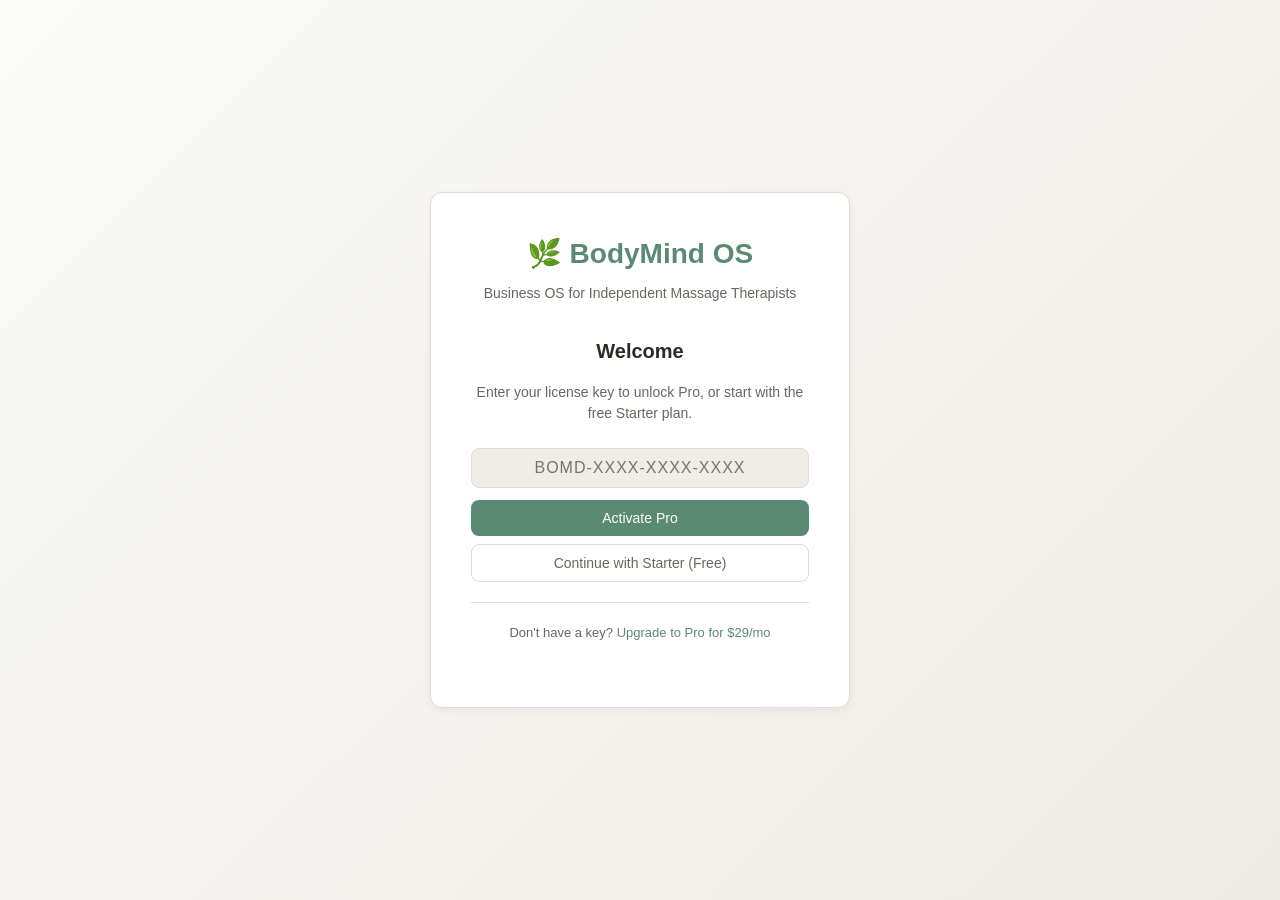
==== app/index.html @ 9bf980d1 "bodymind-os: landing upgrade + Stripe webhook fulfillment + Vercel deployment config" ====
<!DOCTYPE html>
<html lang="en">
<head>
  <meta charset="UTF-8">
  <meta name="viewport" content="width=device-width, initial-scale=1.0">
  <title>BodyMind OS</title>
  <link rel="stylesheet" href="../styles.css">
</head>
<body>
  <!-- Splash / License Gate -->
  <div id="splash">
    <div class="splash-card">
      <div class="splash-logo">🌿 BodyMind OS</div>
      <div class="splash-tagline">Business OS for Independent Massage Therapists</div>

      <div id="splash-content">
        <h2>Welcome</h2>
        <p>Enter your license key to unlock Pro, or start with the free Starter plan.</p>
        <div id="splash-error" class="splash-error hidden"></div>
        <input type="text" id="license-key" placeholder="BOMD-XXXX-XXXX-XXXX" style="text-align:center; font-size:16px; letter-spacing:1px;">
        <button class="btn btn-primary btn-full" id="btn-activate" style="margin-top:12px;">Activate Pro</button>
        <button class="btn btn-ghost btn-full" id="btn-free-tier" style="margin-top:8px;">Continue with Starter (Free)</button>
      </div>

      <div id="splash-upgrade-info" class="hidden" style="margin-top:20px; padding-top:20px; border-top:1px solid var(--border);">
        <p style="font-size:13px; color:var(--text-muted);">Don't have a key? <a href="../#pricing">Upgrade to Pro for $29/mo</a></p>
      </div>
    </div>
  </div>

  <!-- Main App -->
  <div id="app">
    <header class="app-header">
      <div class="app-header-logo">🌿 BodyMind OS</div>
      <div class="header-right">
        <span id="tier-badge" class="tier-badge tier-free">Starter</span>
        <button class="btn btn-sm btn-ghost" id="btn-settings">⚙️</button>
      </div>
    </header>

    <nav class="bottom-nav">
      <button class="nav-item active" data-tab="dashboard">
        <span class="nav-icon">📊</span>
        <span>Dashboard</span>
      </button>
      <button class="nav-item" data-tab="calendar">
        <span class="nav-icon">📅</span>
        <span>Calendar</span>
      </button>
      <button class="nav-item" data-tab="clients">
        <span class="nav-icon">👥</span>
        <span>Clients</span>
      </button>
      <button class="nav-item" data-tab="notes">
        <span class="nav-icon">📝</span>
        <span>Notes</span>
      </button>
      <button class="nav-item" data-tab="intake">
        <span class="nav-icon">📋</span>
        <span>Intake</span>
      </button>
      <button class="nav-item" data-tab="ce">
        <span class="nav-icon">🎓</span>
        <span>CE</span>
      </button>
    </nav>

    <div id="app-content">
      <!-- Content rendered by JS -->
    </div>
  </div>

  <!-- Toast -->
  <div id="toast" class="toast"></div>

  <script src="state.js"></script>
  <script src="license.js"></script>
  <script src="clients.js"></script>
  <script src="calendar.js"></script>
  <script src="intake.js"></script>
  <script src="notes.js"></script>
  <script src="ce-tracker.js"></script>
  <script src="dashboard.js"></script>
  <script src="app.js"></script>
</body>
</html>
---- styles.css ----
/* BodyMind OS — App Stylesheet */
:root {
  --bg: #fafaf8;
  --bg-card: #ffffff;
  --bg-section: #f5f3ef;
  --bg-input: #f0ede7;
  --border: #e0dcd4;
  --border-light: #ece8e0;
  --text: #2d2a26;
  --text-muted: #6b6560;
  --text-dim: #9a948c;
  --primary: #5b8a72;
  --primary-hover: #4a7360;
  --primary-bg: rgba(91, 138, 114, 0.1);
  --accent: #c4915e;
  --accent-hover: #b07d4a;
  --accent-bg: rgba(196, 145, 94, 0.1);
  --success: #5b8a72;
  --success-bg: rgba(91, 138, 114, 0.12);
  --warning: #d4a04a;
  --warning-bg: rgba(212, 160, 74, 0.12);
  --danger: #c45c5c;
  --danger-bg: rgba(196, 92, 92, 0.12);
  --radius: 12px;
  --radius-sm: 8px;
  --shadow: 0 2px 8px rgba(0,0,0,0.06);
  --font: -apple-system, BlinkMacSystemFont, 'Segoe UI', Roboto, sans-serif;
}

* { box-sizing: border-box; margin: 0; padding: 0; }

body {
  font-family: var(--font);
  background: var(--bg);
  color: var(--text);
  line-height: 1.5;
  min-height: 100vh;
}

a { color: var(--primary); text-decoration: none; }
a:hover { color: var(--primary-hover); }

/* Splash / License Gate */
#splash {
  min-height: 100vh;
  display: flex;
  align-items: center;
  justify-content: center;
  padding: 24px;
  background: linear-gradient(135deg, #fafaf8 0%, #eeebe4 100%);
}

.splash-card {
  background: var(--bg-card);
  border: 1px solid var(--border);
  border-radius: var(--radius);
  padding: 40px;
  max-width: 420px;
  width: 100%;
  text-align: center;
  box-shadow: var(--shadow);
}

.splash-logo {
  font-size: 28px;
  font-weight: 700;
  color: var(--primary);
  margin-bottom: 8px;
}

.splash-tagline {
  font-size: 14px;
  color: var(--text-muted);
  margin-bottom: 32px;
}

.splash-card h2 {
  font-size: 20px;
  font-weight: 600;
  margin-bottom: 16px;
}

.splash-card p {
  font-size: 14px;
  color: var(--text-muted);
  margin-bottom: 24px;
}

.splash-error {
  color: var(--danger);
  font-size: 13px;
  margin-bottom: 16px;
}

/* Buttons */
.btn {
  display: inline-flex;
  align-items: center;
  justify-content: center;
  gap: 6px;
  padding: 10px 20px;
  border: none;
  border-radius: var(--radius-sm);
  font-size: 14px;
  font-weight: 500;
  cursor: pointer;
  transition: all 0.15s;
  font-family: var(--font);
}

.btn-primary {
  background: var(--primary);
  color: white;
}
.btn-primary:hover { background: var(--primary-hover); }

.btn-ghost {
  background: transparent;
  color: var(--text-muted);
  border: 1px solid var(--border);
}
.btn-ghost:hover { background: var(--bg-section); color: var(--text); }

.btn-accent {
  background: var(--accent);
  color: white;
}
.btn-accent:hover { background: var(--accent-hover); }

.btn-danger {
  background: var(--danger-bg);
  color: var(--danger);
}
.btn-danger:hover { background: var(--danger); color: white; }

.btn-sm { padding: 6px 12px; font-size: 12px; }
.btn-full { width: 100%; }
.btn:disabled { opacity: 0.5; cursor: not-allowed; }

/* Forms */
label {
  display: block;
  margin-bottom: 16px;
  font-size: 13px;
  color: var(--text-muted);
  font-weight: 500;
}

input[type="text"],
input[type="email"],
input[type="password"],
input[type="tel"],
input[type="number"],
input[type="date"],
input[type="time"],
textarea,
select {
  width: 100%;
  padding: 10px 12px;
  background: var(--bg-input);
  border: 1px solid var(--border);
  border-radius: var(--radius-sm);
  font-size: 14px;
  color: var(--text);
  font-family: var(--font);
  transition: border-color 0.15s;
}

input:focus, textarea:focus, select:focus {
  outline: none;
  border-color: var(--primary);
}

textarea { resize: vertical; min-height: 80px; }

.form-group {
  margin-bottom: 16px;
}

.form-row {
  display: grid;
  grid-template-columns: 1fr 1fr;
  gap: 12px;
}

.form-hint {
  font-size: 12px;
  color: var(--text-dim);
  margin-top: 4px;
}

/* App Layout */
#app {
  display: none;
  min-height: 100vh;
}

#app.visible {
  display: block;
}

.app-header {
  display: flex;
  align-items: center;
  justify-content: space-between;
  padding: 16px 24px;
  background: var(--bg-card);
  border-bottom: 1px solid var(--border);
  position: sticky;
  top: 0;
  z-index: 100;
}

.app-header-logo {
  font-size: 18px;
  font-weight: 700;
  color: var(--primary);
}

.header-right {
  display: flex;
  align-items: center;
  gap: 12px;
}

.tier-badge {
  padding: 4px 10px;
  border-radius: 12px;
  font-size: 11px;
  font-weight: 600;
}

.tier-free {
  background: var(--bg-section);
  color: var(--text-muted);
}

.tier-pro, .tier-studio {
  background: var(--primary-bg);
  color: var(--primary);
}

/* Bottom Nav */
.bottom-nav {
  position: fixed;
  bottom: 0;
  left: 0;
  right: 0;
  display: flex;
  background: var(--bg-card);
  border-top: 1px solid var(--border);
  z-index: 100;
}

.nav-item {
  flex: 1;
  display: flex;
  flex-direction: column;
  align-items: center;
  gap: 2px;
  padding: 10px 0;
  background: none;
  border: none;
  font-size: 11px;
  color: var(--text-dim);
  cursor: pointer;
  font-family: var(--font);
  transition: color 0.15s;
}

.nav-item.active {
  color: var(--primary);
}

.nav-item .nav-icon {
  font-size: 20px;
}

/* Content Area */
#app-content {
  padding: 24px 24px 80px;
  max-width: 800px;
  margin: 0 auto;
}

/* Cards */
.card {
  background: var(--bg-card);
  border: 1px solid var(--border);
  border-radius: var(--radius);
  padding: 20px;
  margin-bottom: 16px;
}

.card-header {
  display: flex;
  align-items: center;
  justify-content: space-between;
  margin-bottom: 12px;
}

.card-title {
  font-size: 16px;
  font-weight: 600;
}

.card-subtitle {
  font-size: 13px;
  color: var(--text-muted);
}

/* Page titles */
.page-title {
  font-size: 24px;
  font-weight: 700;
  margin-bottom: 4px;
}

.page-subtitle {
  font-size: 14px;
  color: var(--text-muted);
  margin-bottom: 24px;
}

/* Client list */
.client-item {
  display: flex;
  align-items: center;
  justify-content: space-between;
  padding: 14px 0;
  border-bottom: 1px solid var(--border-light);
}

.client-item:last-child { border-bottom: none; }

.client-name {
  font-weight: 500;
  font-size: 14px;
}

.client-meta {
  font-size: 12px;
  color: var(--text-dim);
}

/* Calendar */
.calendar-grid {
  display: grid;
  grid-template-columns: repeat(7, 1fr);
  gap: 4px;
  margin-bottom: 20px;
}

.calendar-day-header {
  text-align: center;
  font-size: 11px;
  font-weight: 600;
  color: var(--text-dim);
  padding: 8px 0;
}

.calendar-day {
  aspect-ratio: 1;
  display: flex;
  align-items: center;
  justify-content: center;
  font-size: 13px;
  border-radius: var(--radius-sm);
  cursor: pointer;
  position: relative;
}

.calendar-day:hover { background: var(--bg-section); }

.calendar-day.today {
  background: var(--primary-bg);
  color: var(--primary);
  font-weight: 600;
}

.calendar-day.has-events::after {
  content: '';
  position: absolute;
  bottom: 4px;
  width: 4px;
  height: 4px;
  background: var(--primary);
  border-radius: 50%;
}

.calendar-day.empty {
  cursor: default;
}

.appointment-item {
  display: flex;
  align-items: center;
  gap: 12px;
  padding: 12px 0;
  border-bottom: 1px solid var(--border-light);
}

.appointment-time {
  font-weight: 600;
  font-size: 13px;
  min-width: 60px;
}

.appointment-info { flex: 1; }

.appointment-client {
  font-weight: 500;
  font-size: 14px;
}

.appointment-type {
  font-size: 12px;
  color: var(--text-dim);
}

/* Intake form */
.intake-section {
  margin-bottom: 24px;
}

.intake-section h3 {
  font-size: 15px;
  font-weight: 600;
  margin-bottom: 12px;
  padding-bottom: 8px;
  border-bottom: 1px solid var(--border-light);
}

.checkbox-group {
  display: flex;
  flex-wrap: wrap;
  gap: 8px;
  margin-bottom: 12px;
}

.checkbox-item {
  display: flex;
  align-items: center;
  gap: 6px;
  padding: 8px 12px;
  background: var(--bg-input);
  border-radius: var(--radius-sm);
  font-size: 13px;
  cursor: pointer;
}

.checkbox-item input { width: auto; }

.checkbox-item.danger {
  background: var(--danger-bg);
  color: var(--danger);
}

.contraindication-alert {
  background: var(--danger-bg);
  border: 1px solid var(--danger);
  border-radius: var(--radius-sm);
  padding: 12px 16px;
  margin-bottom: 16px;
  font-size: 13px;
  display: flex;
  align-items: flex-start;
  gap: 10px;
}

.contraindication-alert .alert-icon {
  font-size: 18px;
  flex-shrink: 0;
}

/* Session notes */
.soap-grid {
  display: grid;
  grid-template-columns: 1fr 1fr;
  gap: 12px;
}

.soap-section {
  background: var(--bg-input);
  border-radius: var(--radius-sm);
  padding: 12px;
}

.soap-section h4 {
  font-size: 12px;
  font-weight: 700;
  text-transform: uppercase;
  letter-spacing: 0.5px;
  color: var(--primary);
  margin-bottom: 8px;
}

.soap-section textarea {
  background: transparent;
  border: none;
  padding: 0;
  min-height: 60px;
}

/* CE Tracker */
.ce-progress {
  background: var(--bg-input);
  border-radius: var(--radius-sm);
  height: 12px;
  overflow: hidden;
  margin: 8px 0;
}

.ce-progress-bar {
  height: 100%;
  background: var(--primary);
  border-radius: var(--radius-sm);
  transition: width 0.3s;
}

.ce-stat {
  display: flex;
  justify-content: space-between;
  font-size: 13px;
  color: var(--text-muted);
}

/* Dashboard stats */
.stats-grid {
  display: grid;
  grid-template-columns: repeat(auto-fit, minmax(150px, 1fr));
  gap: 12px;
  margin-bottom: 24px;
}

.stat-card {
  background: var(--bg-card);
  border: 1px solid var(--border);
  border-radius: var(--radius);
  padding: 16px;
  text-align: center;
}

.stat-value {
  font-size: 24px;
  font-weight: 700;
  color: var(--primary);
}

.stat-label {
  font-size: 12px;
  color: var(--text-muted);
  margin-top: 4px;
}

/* Upgrade banner */
.upgrade-banner {
  background: var(--accent-bg);
  border: 1px solid var(--accent);
  border-radius: var(--radius);
  padding: 16px 20px;
  margin-bottom: 20px;
  display: flex;
  align-items: center;
  justify-content: space-between;
  gap: 16px;
}

.upgrade-banner p {
  font-size: 14px;
  color: var(--text);
}

/* Empty state */
.empty-state {
  text-align: center;
  padding: 48px 24px;
  color: var(--text-dim);
}

.empty-state .empty-icon {
  font-size: 40px;
  margin-bottom: 12px;
}

.empty-state p {
  font-size: 14px;
  margin-bottom: 16px;
}

/* Toast */
.toast {
  position: fixed;
  bottom: 80px;
  left: 50%;
  transform: translateX(-50%);
  background: var(--text);
  color: var(--bg);
  padding: 10px 20px;
  border-radius: var(--radius-sm);
  font-size: 13px;
  z-index: 200;
  opacity: 0;
  transition: opacity 0.3s;
  pointer-events: none;
}

.toast.visible {
  opacity: 1;
}

/* Badge */
.badge {
  display: inline-block;
  padding: 2px 8px;
  border-radius: 10px;
  font-size: 11px;
  font-weight: 600;
}

.badge-success { background: var(--success-bg); color: var(--success); }
.badge-warning { background: var(--warning-bg); color: var(--warning); }
.badge-danger { background: var(--danger-bg); color: var(--danger); }

/* Responsive */
@media (min-width: 768px) {
  .bottom-nav {
    position: static;
    border-top: none;
    border-bottom: 1px solid var(--border);
    background: transparent;
    padding: 0 24px;
    gap: 0;
  }

  .nav-item {
    flex-direction: row;
    gap: 6px;
    padding: 10px 16px;
    font-size: 13px;
    border-bottom: 2px solid transparent;
  }

  .nav-item.active {
    border-bottom-color: var(--primary);
  }

  #app-content {
    padding-bottom: 24px;
  }
}

.hidden { display: none !important; }
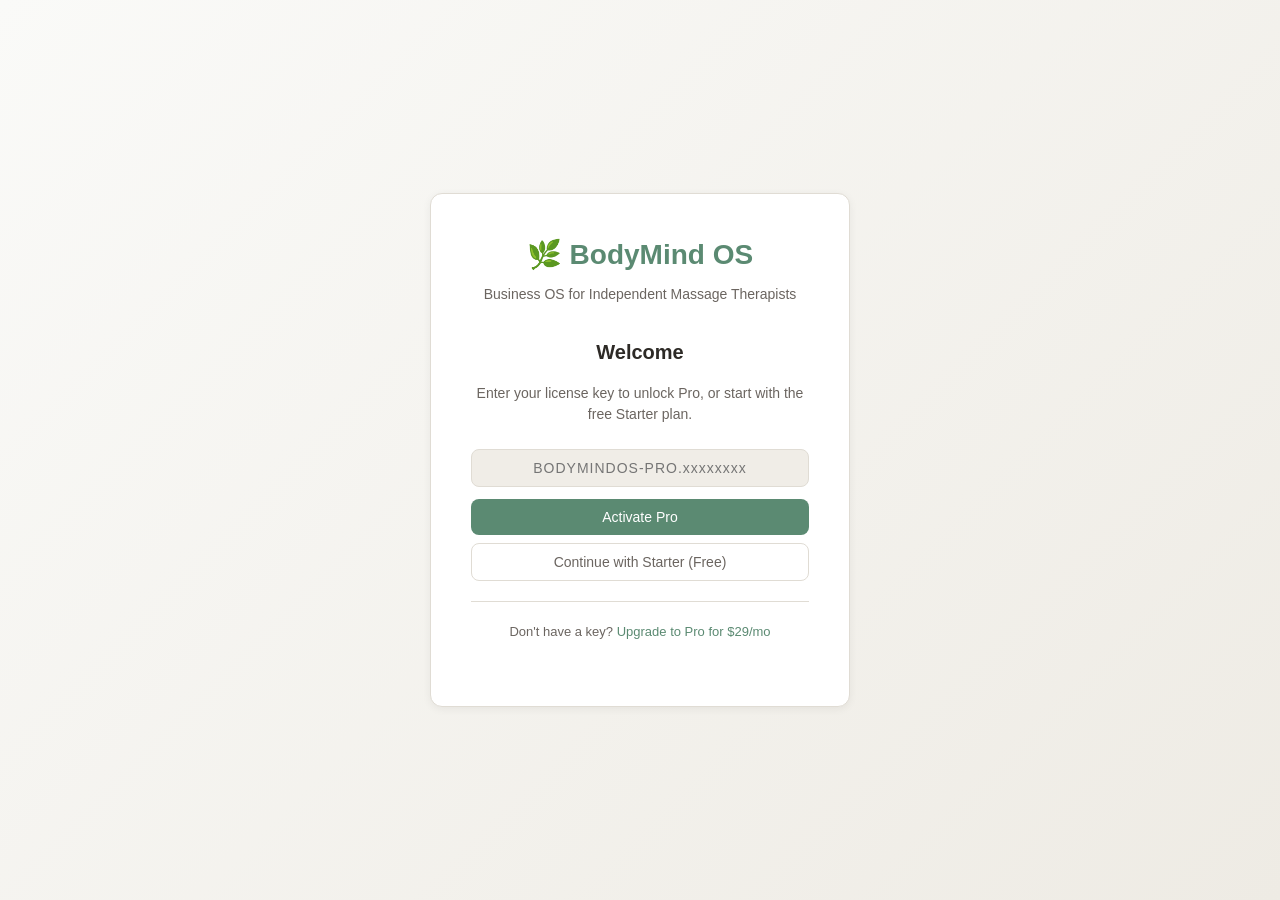
==== commit c06d7f76: "[RP] Wire real ECDSA verifier to splash — validateLicenseKey returns false, site not deployed yet" ====
--- a/app/index.html
+++ b/app/index.html
@@ -5,6 +5,10 @@
   <meta name="viewport" content="width=device-width, initial-scale=1.0">
   <title>BodyMind OS</title>
   <link rel="stylesheet" href="../styles.css">
+<!-- Plausible analytics -->
+  <!-- Vercel Analytics (free, works on *.vercel.app) -->
+  <script>window.va = window.va || function () { (window.vaq = window.vaq || []).push(arguments); };</script>
+  <script defer src="/_vercel/insights/script.js"></script>
 </head>
 <body>
   <!-- Splash / License Gate -->
@@ -17,7 +21,7 @@
         <h2>Welcome</h2>
         <p>Enter your license key to unlock Pro, or start with the free Starter plan.</p>
         <div id="splash-error" class="splash-error hidden"></div>
-        <input type="text" id="license-key" placeholder="BOMD-XXXX-XXXX-XXXX" style="text-align:center; font-size:16px; letter-spacing:1px;">
+        <input type="text" id="license-key" placeholder="BODYMINDOS-PRO.xxxxxxxx" style="text-align:center; font-size:14px; letter-spacing:1px;">
         <button class="btn btn-primary btn-full" id="btn-activate" style="margin-top:12px;">Activate Pro</button>
         <button class="btn btn-ghost btn-full" id="btn-free-tier" style="margin-top:8px;">Continue with Starter (Free)</button>
       </div>
